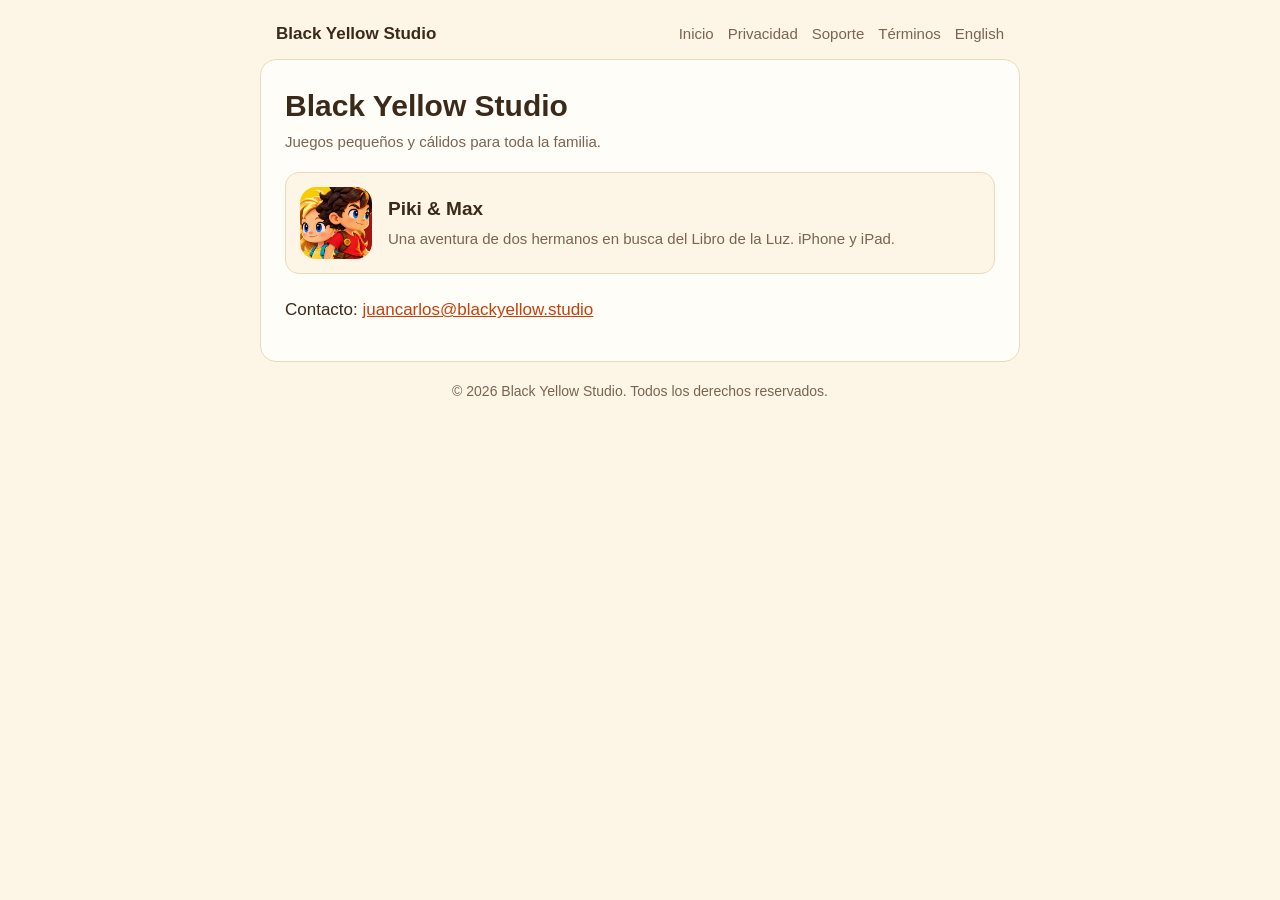
==== es/index.html @ 9815a955 "Studio site: Piki & Max privacy policy, support and terms (EN/ES) Co-Authored-By: Claude Opus 5.5 (1" ====
<!doctype html>
<html lang="es">
<head>
<meta charset="utf-8">
<meta name="viewport" content="width=device-width, initial-scale=1">
<title>Black Yellow Studio</title>
<meta name="description" content="Black Yellow Studio crea juegos pequeños y cálidos para toda la familia.">
<link rel="icon" href="../assets/pikimax-icon.png">
<link rel="stylesheet" href="../style.css">
</head>
<body>
<header>
  <a class="brand" href="../es/">Black Yellow Studio</a>
  <nav><a href="../es/pikimax/">Inicio</a><a href="../es/pikimax/privacy">Privacidad</a><a href="../es/pikimax/support">Soporte</a><a href="../es/pikimax/terms">Términos</a><a href="../" lang="en">English</a></nav>
</header>
<main>
<h1>Black Yellow Studio</h1>
<p class="meta">Juegos pequeños y cálidos para toda la familia.</p>
<a class="game" href="pikimax/"><img src="../assets/pikimax-icon.png" alt=""><div><strong>Piki &amp; Max</strong>
<span>Una aventura de dos hermanos en busca del Libro de la Luz. iPhone y iPad.</span></div></a>
<p style="margin-top:22px">Contacto: <a href="mailto:juancarlos@blackyellow.studio">juancarlos@blackyellow.studio</a></p>
</main>
<footer>© 2026 Black Yellow Studio. Todos los derechos reservados.</footer>
</body>
</html>
---- style.css ----
:root {
  --bg: #fdf6e7;
  --card: #fffdf7;
  --ink: #3b2a1a;
  --muted: #7a6450;
  --accent: #c2410c;
  --line: #ead9bd;
  --wood: #8a5a2b;
}
@media (prefers-color-scheme: dark) {
  :root {
    --bg: #1d1712;
    --card: #2a221a;
    --ink: #f3e8d6;
    --muted: #bba78f;
    --accent: #fb923c;
    --line: #42362a;
    --wood: #c08a55;
  }
}
* { box-sizing: border-box; }
html { -webkit-text-size-adjust: 100%; }
body {
  margin: 0;
  background: var(--bg);
  color: var(--ink);
  font: 17px/1.6 -apple-system, BlinkMacSystemFont, "Segoe UI", Roboto, Helvetica, Arial, sans-serif;
}
a { color: var(--accent); }
header, main, footer { max-width: 760px; margin: 0 auto; padding: 0 16px; }
header {
  display: flex; align-items: center; justify-content: space-between; gap: 12px;
  padding-top: 20px; padding-bottom: 12px;
}
header .brand { font-weight: 700; color: var(--ink); text-decoration: none; }
header nav { display: flex; flex-wrap: wrap; gap: 4px 14px; font-size: 15px; }
header nav a { color: var(--muted); text-decoration: none; }
header nav a:hover, header nav a[aria-current] { color: var(--accent); }
main {
  background: var(--card);
  border: 1px solid var(--line);
  border-radius: 16px;
  padding: 28px 24px 32px;
}
h1 { font-size: 30px; line-height: 1.2; margin: 0 0 6px; }
h2 { font-size: 21px; margin: 30px 0 6px; }
h3 { font-size: 17px; margin: 22px 0 4px; }
p, li { margin: 6px 0; }
ul { padding-left: 22px; }
.meta { color: var(--muted); font-size: 15px; margin-bottom: 18px; }
.summary {
  border-left: 4px solid var(--wood);
  background: color-mix(in srgb, var(--wood) 10%, transparent);
  padding: 12px 16px; border-radius: 0 10px 10px 0; margin: 18px 0;
}
.hero { text-align: center; }
.hero img.logo { width: 100%; max-width: 420px; height: auto; }
.hero img.icon { width: 112px; height: 112px; border-radius: 26px; box-shadow: 0 6px 18px rgba(0,0,0,.18); }
.links { display: flex; flex-wrap: wrap; justify-content: center; gap: 10px; margin-top: 22px; }
.links a {
  display: inline-block; padding: 10px 18px; border-radius: 999px;
  border: 1px solid var(--line); text-decoration: none; color: var(--ink); background: var(--bg);
}
.links a:hover { border-color: var(--accent); color: var(--accent); }
.game {
  display: flex; align-items: center; gap: 16px; text-decoration: none; color: var(--ink);
  border: 1px solid var(--line); border-radius: 14px; padding: 14px; margin-top: 18px; background: var(--bg);
}
.game img { width: 72px; height: 72px; border-radius: 16px; flex: none; }
.game strong { display: block; font-size: 19px; }
.game span { color: var(--muted); font-size: 15px; }
footer { color: var(--muted); font-size: 14px; padding-top: 18px; padding-bottom: 32px; text-align: center; }
@media (max-width: 520px) {
  header { flex-direction: column; align-items: flex-start; }
  main { padding: 22px 16px 26px; }
  h1 { font-size: 26px; }
}
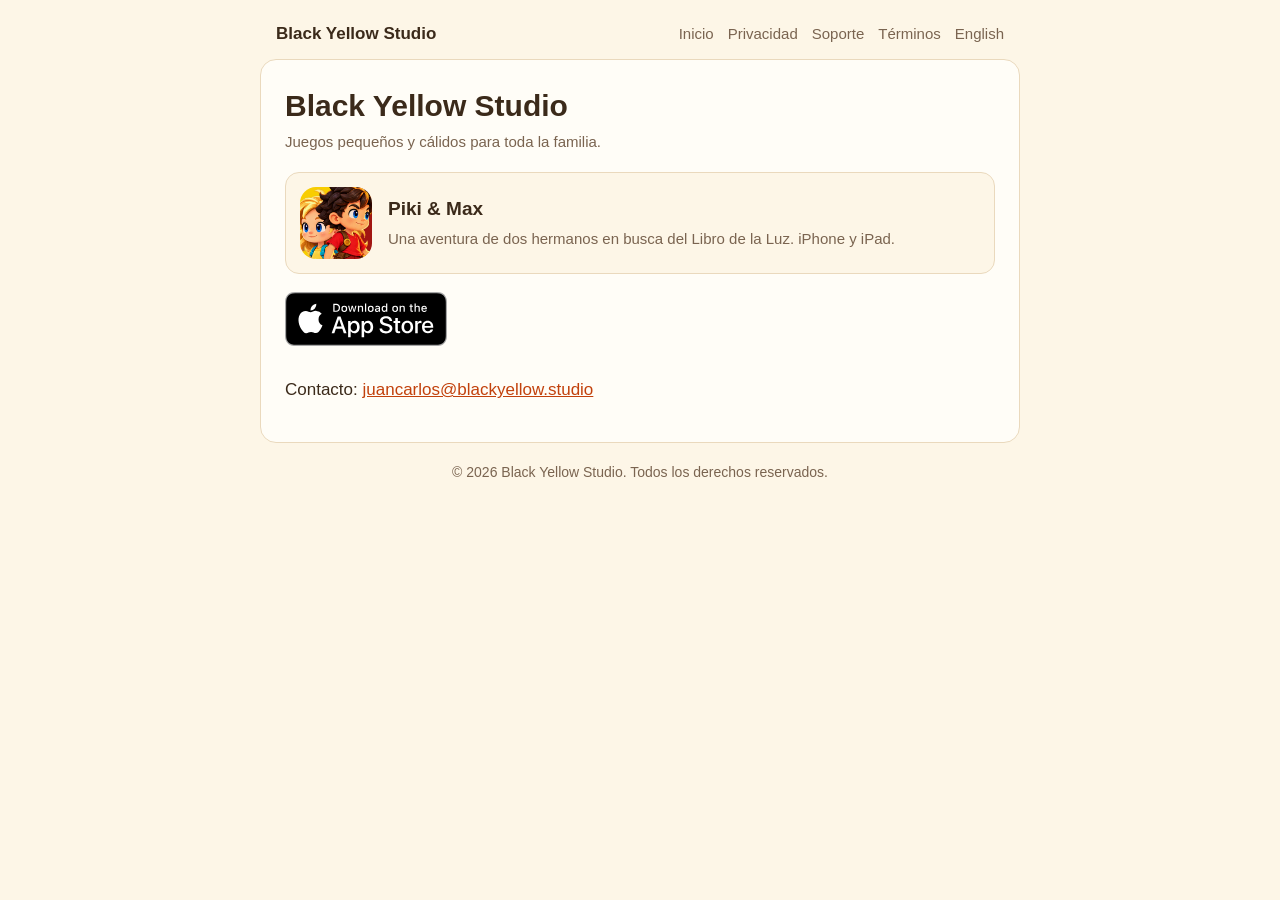
==== commit 7cab5ca1: "Piki & Max is on the App Store: download badge, screenshots, features (EN/ES) Co-Authored-By: Claude" ====
--- a/es/index.html
+++ b/es/index.html
@@ -18,6 +18,7 @@
 <p class="meta">Juegos pequeños y cálidos para toda la familia.</p>
 <a class="game" href="pikimax/"><img src="../assets/pikimax-icon.png" alt=""><div><strong>Piki &amp; Max</strong>
 <span>Una aventura de dos hermanos en busca del Libro de la Luz. iPhone y iPad.</span></div></a>
+<a class="store" href="https://apps.apple.com/app/id6817676576"><img src="../assets/appstore-badge-en.svg" alt="Descargar en el App Store"></a>
 <p style="margin-top:22px">Contacto: <a href="mailto:juancarlos@blackyellow.studio">juancarlos@blackyellow.studio</a></p>
 </main>
 <footer>© 2026 Black Yellow Studio. Todos los derechos reservados.</footer>
--- a/style.css
+++ b/style.css
@@ -75,3 +75,22 @@
   main { padding: 22px 16px 26px; }
   h1 { font-size: 26px; }
 }
+.store { display: inline-block; margin: 18px 0 6px; line-height: 0; }
+.store img { height: 54px; width: auto; }
+.store:hover { opacity: .85; }
+.price { color: var(--muted); font-size: 15px; margin: 4px 0 0; }
+.shots {
+  display: flex; gap: 12px; overflow-x: auto; scroll-snap-type: x mandatory;
+  margin: 26px -24px 4px; padding: 0 24px 10px;
+}
+.shots img {
+  height: 200px; width: auto; flex: none; border-radius: 12px; scroll-snap-align: center;
+  border: 1px solid var(--line); box-shadow: 0 3px 10px rgba(0,0,0,.12);
+}
+.features { text-align: left; max-width: 560px; margin: 18px auto 0; }
+.features li { margin: 6px 0; }
+@media (max-width: 520px) {
+  .shots { margin: 22px -16px 4px; padding: 0 16px 10px; }
+  .shots img { height: 150px; }
+  .store img { height: 48px; }
+}
